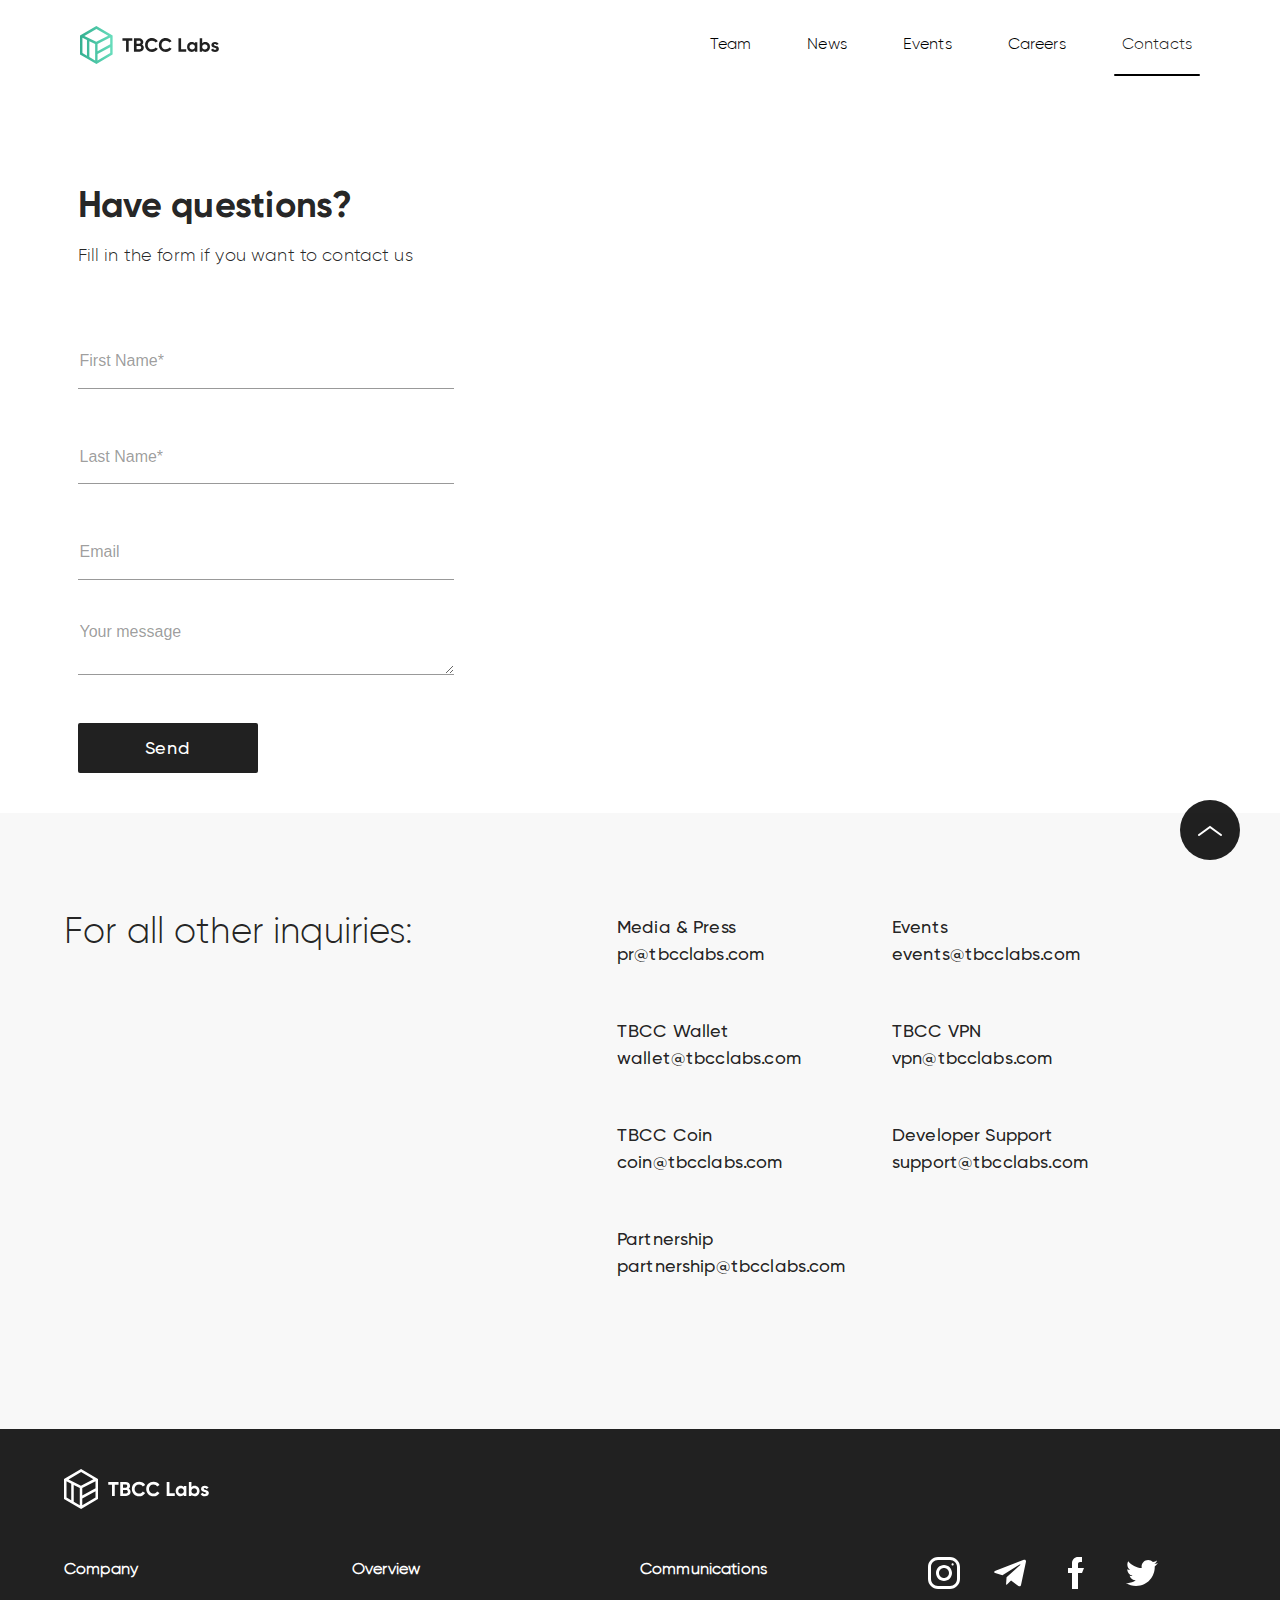
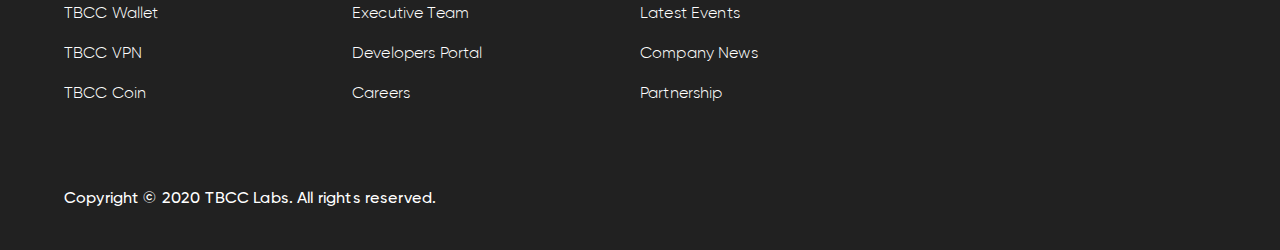
==== contacts.html @ 2161992c "news contacts" ====
<!DOCTYPE html>
<html lang="en">
  <head>
    <meta charset="utf-8">
    <meta name="viewport" content="width=device-width, initial-scale=1, user-scalable=no, shrink-to-fit=no">
<!--    <link rel="shortcut icon" type="image/x-icon" sizes="256x256" href="favicon.png"/>-->
    <link rel="stylesheet" href="css/bootstrap.min.css">
    <link rel="stylesheet" href="css/aos.css">
    <link rel="stylesheet" href="css/slick.css">
    <link rel="stylesheet" href="css/style.css">
    <title>Contacts</title>
  </head>
<body>
<div id="button-top">
    <img src="img/arrow-top.svg" alt="">
</div>
    <header class="container-fluid">
        <nav class="navbar navbar-expand-lg navbar-light m-navbar">
            <a class="navbar-brand logo" href="#">
                <img src="img/logo.svg" alt="">
            </a>
            <div class="header-col">
                <button class="navbar-toggler" type="button" data-toggle="collapse" data-target="#navbarNavDropdown" aria-controls="navbarNavDropdown" aria-expanded="false" aria-label="Toggle navigation">
                    <img src="img/open-menu.svg" alt="" width="30px" height="30px">
                </button>
                <div class="collapse navbar-collapse" id="navbarNavDropdown">
                    <div class="menu-mobile-head">
                        <button class="navbar-toggler"
                                type="button" data-toggle="collapse"
                                data-target="#navbarNavDropdown"
                                aria-controls="navbarNavDropdown"
                                aria-expanded="false"
                                aria-label="Toggle navigation">
                            <img src="img/menu-close.svg" alt="" width="25px" height="25px">
                        </button>
                    </div>
                    <ul class="navbar-nav">
                        <li class="nav-item">
                            <a class="nav-link" href="#">
                                Team
                            </a>
                        </li>
                        <li class="nav-item">
                            <a class="nav-link" href="news.html">
                                News
                            </a>
                        </li>
                        <li class="nav-item">
                            <a class="nav-link" href="#">
                                Events
                            </a>
                        </li>
                        <li class="nav-item">
                            <a class="nav-link" href="#">
                                Careers
                            </a>
                        </li>
                        <li class="nav-item">
                            <a class="nav-link active" href="contacts.html">
                                Contacts
                            </a>
                        </li>
                    </ul>
                </div>
            </div>
        </nav>
    </header>

    <section class="container-fluid">
        <div class="page-container">
            <h2 class="mb-2">Have questions?</h2>
            <p>Fill in the form if you want to contact us</p>
            <form action="#" class="contact-form">
                <div class="form-group">
                    <label for="contact-form-f-name" class="label--hidden">First Name*</label>
                    <input type="text" id="contact-form-f-name" placeholder="First Name*">
                </div>

                <div class="form-group">
                    <label for="contact-form-l-name" class="label--hidden">Last Name*</label>
                    <input type="text" id="contact-form-l-name" placeholder="Last Name*">
                </div>

                <div class="form-group">
                    <label for="contact-form-email" class="label--hidden">Email</label>
                    <input type="email" id="contact-form-email" placeholder="Email">
                </div>

                <div class="form-group">
                    <label for="contact-form-message" class="label--hidden">Your message</label>
                    <textarea id="contact-form-message" placeholder="Your message"></textarea>
                </div>

                <button type="submit" class="m-btn mt-5">Send</button>
            </form>
        </div>
    </section>

    <section class="container-fluid bg-color-gray p-0">
        <div class="two-block align-items-start">
            <div class="column w-40">
                <div class="text">
                    <h3>For all other inquiries:</h3>
                </div>
            </div>
            <div class="column w-52 contacts-box">
                <div class="contacts-column">
                   <div class="contacts-item">
                       <span>Media & Press</span>
                       <a href="mailto:pr@tbcclabs.com">pr@tbcclabs.com</a>
                   </div>
                    <div class="contacts-item">
                        <span>TBCC Wallet</span>
                        <a href="mailto:wallet@tbcclabs.com">wallet@tbcclabs.com</a>
                    </div>
                    <div class="contacts-item">
                        <span>TBCC Coin</span>
                        <a href="mailto:coin@tbcclabs.com">coin@tbcclabs.com</a>
                    </div>
                    <div class="contacts-item">
                        <span>Partnership</span>
                        <a href="mailto:partnership@tbcclabs.com">partnership@tbcclabs.com</a>
                    </div>
                </div>
                <div class="contacts-column">
                    <div class="contacts-item">
                        <span>Events</span>
                        <a href="mailto:events@tbcclabs.com">events@tbcclabs.com</a>
                    </div>
                    <div class="contacts-item">
                        <span>TBCC VPN</span>
                        <a href="mailto:vpn@tbcclabs.com">vpn@tbcclabs.com</a>
                    </div>
                    <div class="contacts-item">
                        <span>Developer Support</span>
                        <a href="mailto:support@tbcclabs.com">support@tbcclabs.com</a>
                    </div>
                </div>
            </div>
        </div>
    </section>

    <footer>
        <div class="footer-content">
            <a href="#" class="footer-logo">
                <img src="img/logo-footer.svg" alt="">
            </a>
            <div class="footer-nav">
                <div class="footer-nav-item">
                    <p class="footer-nav-caption">Company</p>
                    <a href="#">TBCC Wallet</a>
                    <a href="#">TBCC VPN</a>
                    <a href="#">TBCC Coin</a>
                </div>
                <div class="footer-nav-item">
                    <p class="footer-nav-caption">Overview</p>
                    <a href="#">Executive Team</a>
                    <a href="#">Developers Portal</a>
                    <a href="#">Careers</a>
                </div>
                <div class="footer-nav-item">
                    <p class="footer-nav-caption">Communications</p>
                    <a href="#">Latest Events</a>
                    <a href="#">Company News</a>
                    <a href="#">Partnership</a>
                </div>
                <div class="footer-nav-item">
                    <div class="soc-box">
                        <a href="#">
                            <svg width="32" height="32" viewBox="0 0 32 32" fill="none" xmlns="http://www.w3.org/2000/svg">
                                <path d="M22 0H10C4.478 0 0 4.478 0 10V22C0 27.522 4.478 32 10 32H22C27.522 32 32 27.522 32 22V10C32 4.478 27.522 0 22 0ZM29 22C29 25.86 25.86 29 22 29H10C6.14 29 3 25.86 3 22V10C3 6.14 6.14 3 10 3H22C25.86 3 29 6.14 29 10V22Z" fill="white"/>
                                <path d="M16 8C11.582 8 8 11.582 8 16C8 20.418 11.582 24 16 24C20.418 24 24 20.418 24 16C24 11.582 20.418 8 16 8ZM16 21C13.244 21 11 18.756 11 16C11 13.242 13.244 11 16 11C18.756 11 21 13.242 21 16C21 18.756 18.756 21 16 21Z" fill="white"/>
                                <path d="M24.6001 8.46573C25.1888 8.46573 25.6661 7.98847 25.6661 7.39974C25.6661 6.811 25.1888 6.33374 24.6001 6.33374C24.0113 6.33374 23.5341 6.811 23.5341 7.39974C23.5341 7.98847 24.0113 8.46573 24.6001 8.46573Z" fill="white"/>
                            </svg>
                        </a>
                        <a href="#">
                            <svg width="32" height="32" viewBox="0 0 32 32" fill="none" xmlns="http://www.w3.org/2000/svg">
                                <g clip-path="url(#clip0)">
                                    <path d="M12.5561 20.2412L12.0268 27.6866C12.7841 27.6866 13.1121 27.3612 13.5054 26.9706L17.0561 23.5772L24.4134 28.9652C25.7628 29.7172 26.7134 29.3212 27.0774 27.7239L31.9068 5.09456L31.9081 5.09322C32.3361 3.09856 31.1868 2.31856 29.8721 2.80789L1.48545 13.6759C-0.451885 14.4279 -0.422552 15.5079 1.15612 15.9972L8.41345 18.2546L25.2708 7.70656C26.0641 7.18122 26.7854 7.47189 26.1921 7.99722L12.5561 20.2412Z" fill="white"/>
                                </g>
                                <defs>
                                    <clipPath id="clip0">
                                        <rect width="32" height="32" fill="white"/>
                                    </clipPath>
                                </defs>
                            </svg>
                        </a>
                        <a href="#">
                            <svg width="32" height="32" viewBox="0 0 32 32" fill="none" xmlns="http://www.w3.org/2000/svg">
                                <path d="M18 11V7C18 5.896 18.896 5 20 5H22V0H18C14.686 0 12 2.686 12 6V11H8V16H12V32H18V16H22L24 11H18Z" fill="white"/>
                            </svg>
                        </a>
                        <a href="#">
                            <svg width="32" height="32" viewBox="0 0 32 32" fill="none" xmlns="http://www.w3.org/2000/svg">
                                <g clip-path="url(#clip0)">
                                    <path d="M32 6.078C30.81 6.6 29.542 6.946 28.22 7.114C29.58 6.302 30.618 5.026 31.106 3.488C29.838 4.244 28.438 4.778 26.946 5.076C25.742 3.794 24.026 3 22.154 3C18.522 3 15.598 5.948 15.598 9.562C15.598 10.082 15.642 10.582 15.75 11.058C10.296 10.792 5.47 8.178 2.228 4.196C1.662 5.178 1.33 6.302 1.33 7.512C1.33 9.784 2.5 11.798 4.244 12.964C3.19 12.944 2.156 12.638 1.28 12.156C1.28 12.176 1.28 12.202 1.28 12.228C1.28 15.416 3.554 18.064 6.536 18.674C6.002 18.82 5.42 18.89 4.816 18.89C4.396 18.89 3.972 18.866 3.574 18.778C4.424 21.376 6.836 23.286 9.704 23.348C7.472 25.094 4.638 26.146 1.57 26.146C1.032 26.146 0.516 26.122 0 26.056C2.906 27.93 6.35 29 10.064 29C22.136 29 28.736 19 28.736 10.332C28.736 10.042 28.726 9.762 28.712 9.484C30.014 8.56 31.108 7.406 32 6.078Z" fill="white"/>
                                </g>
                                <defs>
                                    <clipPath id="clip0">
                                        <rect width="32" height="32" fill="white"/>
                                    </clipPath>
                                </defs>
                            </svg>
                        </a>
                    </div>
                </div>
            </div>
            <div class="copy">
                Copyright © 2020 TBCC Labs. All rights reserved.
            </div>
        </div>
    </footer>

    <script src="js/jquery.min.js"></script>
    <script src="js/aos.js"></script>
    <script src="js/bootstrap.min.js"></script>
    <script src="js/scripts.js"></script>
  </body>
</html>
---- css/style.css ----
@font-face {
  font-family: 'Gilroy';
  src: local("Gilroy Light"), local("Gilroy-Light"), url("../fonts/Gilroylight.woff2") format("woff2"), url("../fonts/Gilroylight.woff") format("woff"), url("../fonts/Gilroylight.ttf") format("truetype");
  font-weight: 300;
  font-style: normal; }
@font-face {
  font-family: 'Gilroy-ExtraBold';
  src: local("Gilroy ExtraBold"), local("Gilroy-ExtraBold"), url("../fonts/Gilroyextrabold.woff2") format("woff2"), url("../fonts/Gilroyextrabold.woff") format("woff"), url("../fonts/Gilroyextrabold.ttf") format("truetype");
  font-weight: 800;
  font-style: normal; }
@font-face {
  font-family: 'Gilroy-Bold';
  src: url("../fonts/Gilroy-Bold.eot");
  src: local("../fonts/Gilroy Bold"), local("Gilroy-Bold"), url("../fonts/Gilroy-Bold.eot?#iefix") format("embedded-opentype"), url("../fonts/Gilroy-Bold.woff2") format("woff2"), url("../fonts/Gilroy-Bold.woff") format("woff"), url("../fonts/Gilroy-Bold.ttf") format("truetype");
  font-weight: bold;
  font-style: normal; }
@font-face {
  font-family: 'Gilroy-Medium';
  src: url("../fonts/Gilroy-Medium.ttf"); }
/*reset css*/
html, body, div, span, applet, object, iframe,
h1, h2, h3, h4, h5, h6, p, blockquote, pre,
a, abbr, acronym, address, big, cite, code,
del, dfn, em, img, ins, kbd, q, s, samp,
small, strike, strong, sub, sup, tt, var,
b, u, i, center,
dl, dt, dd, ol, ul, li,
fieldset, form, label, legend,
table, caption, tbody, tfoot, thead, tr, th, td,
article, aside, canvas, details, embed,
figure, figcaption, footer, header, hgroup,
menu, nav, output, ruby, section, summary,
time, mark, audio, video {
  margin: 0;
  padding: 0;
  border: 0;
  font-size: 100%;
  font-family: inherit;
  vertical-align: baseline; }

/* HTML5 display-role reset for older browsers */
article, aside, details, figcaption, figure,
footer, header, hgroup, menu, nav, section {
  display: block; }

html, body {
  width: 100vw; }

a {
  text-decoration: none;
  -webkit-transition: all 0.5s ease;
  -o-transition: all 0.5s ease;
  transition: all 0.5s ease; }
  a:hover {
    text-decoration: none; }

body {
  font-family: "Gilroy", sans-serif;
  font-style: normal;
  font-weight: normal;
  font-size: 16px;
  line-height: 1.6;
  color: #111111;
  background-color: white;
  overflow-x: hidden; }

header {
  position: absolute;
  top: 0;
  left: 0;
  width: 100%;
  height: auto;
  display: -webkit-box;
  display: -ms-flexbox;
  display: flex;
  -webkit-box-pack: center;
  -ms-flex-pack: center;
  justify-content: center;
  -webkit-box-align: center;
  -ms-flex-align: center;
  align-items: center;
  -webkit-box-sizing: border-box;
  box-sizing: border-box;
  padding: 14px 0;
  z-index: 20;
  background-color: transparent; }

h1 {
  font-family: 'Gilroy-Bold', sans-serif;
  font-style: normal;
  font-weight: bold;
  font-size: 48px;
  line-height: 1.5;
  letter-spacing: 0.15px;
  color: #000000;
  margin-bottom: 1vw; }

h2 {
  font-family: 'Gilroy-Bold', sans-serif;
  font-style: normal;
  font-size: 36px;
  line-height: 1.5;
  letter-spacing: 0.15px;
  color: rgba(0, 0, 0, 0.87);
  margin-bottom: 20px; }
  h2.white {
    color: white; }

h3 {
  font-family: 'Gilroy', sans-serif;
  font-style: normal;
  font-weight: normal;
  font-size: 36px;
  line-height: 1;
  letter-spacing: 0.15px;
  color: rgba(0, 0, 0, 0.87); }

h4 {
  font-family: 'Gilroy-Bold', sans-serif;
  font-size: 16px;
  line-height: 1.5;
  letter-spacing: 0.15px;
  color: rgba(0, 0, 0, 0.87); }

section {
  width: 100%;
  margin: auto;
  -webkit-box-sizing: border-box;
  box-sizing: border-box; }

p {
  font-family: 'Gilroy', sans-serif;
  font-size: 18px;
  line-height: 1.5;
  letter-spacing: 0.15px;
  color: rgba(0, 0, 0, 0.87); }
  p.white {
    color: white; }

a.m-btn, button.m-btn {
  display: -webkit-box;
  display: -ms-flexbox;
  display: flex;
  -webkit-box-pack: center;
  -ms-flex-pack: center;
  justify-content: center;
  -webkit-box-align: center;
  -ms-flex-align: center;
  align-items: center;
  width: 180px;
  height: 50px;
  background: rgba(0, 0, 0, 0.87);
  border-radius: 2px;
  font-family: 'Gilroy-Medium', sans-serif;
  font-size: 18px;
  line-height: 1;
  text-align: center;
  letter-spacing: 0.75px;
  color: #FFFFFF;
  margin-top: 30px;
  border: none;
  -webkit-box-shadow: none;
  box-shadow: none;
  outline: none; }
  a.m-btn.white, button.m-btn.white {
    background-color: white;
    color: rgba(0, 0, 0, 0.87); }

.m-navbar {
  max-width: 1120px;
  margin: auto;
  width: 90%;
  display: -webkit-box;
  display: -ms-flexbox;
  display: flex;
  -webkit-box-pack: justify;
  -ms-flex-pack: justify;
  justify-content: space-between;
  -webkit-box-align: center;
  -ms-flex-align: center;
  align-items: center;
  padding: 0; }
  .m-navbar .navbar-collapse {
    -webkit-box-flex: inherit;
    -ms-flex-positive: inherit;
    flex-grow: inherit; }
  .m-navbar .nav-item {
    margin-left: 40px; }
    .m-navbar .nav-item .nav-link {
      font-family: 'Gilroy', sans-serif;
      font-style: normal;
      font-weight: normal;
      font-size: 16px;
      line-height: 1.2;
      letter-spacing: 0.15px;
      color: #000000;
      display: -webkit-box;
      display: -ms-flexbox;
      display: flex;
      -webkit-box-align: center;
      -ms-flex-align: center;
      align-items: center;
      position: relative;
      border-bottom: 2px solid transparent;
      -webkit-transition: all 0.5s ease;
      -o-transition: all 0.5s ease;
      transition: all 0.5s ease; }
      .m-navbar .nav-item .nav-link:after {
        content: '';
        position: absolute;
        bottom: -15px;
        left: 0;
        width: 100%;
        height: 2px;
        background-color: black;
        border-radius: 2px;
        opacity: 0;
        -webkit-transition: all 0.5s ease;
        -o-transition: all 0.5s ease;
        transition: all 0.5s ease; }
      .m-navbar .nav-item .nav-link.active:after, .m-navbar .nav-item .nav-link:hover:after {
        opacity: 1; }
  .m-navbar .navbar-toggler, .m-navbar .navbar-toggler:focus, .m-navbar .navbar-toggler:hover {
    border: none;
    outline: none;
    -webkit-box-shadow: none;
    box-shadow: none; }
  .m-navbar .mobile-logo {
    display: none; }
  .m-navbar .navbar-brand {
    width: 20vw;
    min-width: 140px;
    padding: 12px 0;
    padding-bottom: 0; }
    .m-navbar .navbar-brand img {
      width: 100%;
      max-width: 140px; }

select:focus option {
  color: initial; }

.header-col {
  display: -webkit-box;
  display: -ms-flexbox;
  display: flex; }

.bg-img {
  background-image: url("../img/main-bg.png");
  background-repeat: no-repeat;
  background-size: 100%;
  background-position: bottom; }

.main-page {
  margin: 0 auto;
  display: -webkit-box;
  display: -ms-flexbox;
  display: flex;
  -webkit-box-pack: justify;
  -ms-flex-pack: justify;
  justify-content: space-between;
  -webkit-box-align: start;
  -ms-flex-align: start;
  align-items: flex-start;
  height: auto;
  height: calc(100vh - 90px);
  max-height: 800px;
  width: 90%;
  max-width: 1120px;
  margin-top: 90px;
  padding-bottom: 0; }
  .main-page .text-block {
    margin-top: 150px;
    width: 60%; }
  .main-page .img-block {
    display: -webkit-box;
    display: -ms-flexbox;
    display: flex;
    padding-top: 50px;
    -webkit-box-pack: center;
    -ms-flex-pack: center;
    justify-content: center;
    -webkit-box-align: center;
    -ms-flex-align: center;
    align-items: center;
    width: 40%;
    -ms-flex-item-align: end;
    align-self: flex-end; }
    .main-page .img-block img {
      width: 100%; }
  .main-page h2 {
    font-family: 'Gilroy', sans-serif;
    font-style: normal;
    font-weight: normal;
    font-size: 22px;
    line-height: 1.5;
    letter-spacing: 0.15px;
    color: #FFFFFF;
    margin-bottom: 45px; }
  .main-page .link-box {
    display: -webkit-box;
    display: -ms-flexbox;
    display: flex; }
    .main-page .link-box a {
      width: 30%;
      margin-right: 8px;
      max-width: 135px; }
      .main-page .link-box a img {
        width: 100%; }

.bg-color-gray {
  background-color: #F8F8F8; }

.bg-color {
  background: -webkit-gradient(linear, left top, right top, from(#30AD8E), color-stop(104.55%, #3BBE9E));
  background: -o-linear-gradient(left, #30AD8E 0%, #3BBE9E 104.55%);
  background: linear-gradient(90deg, #30AD8E 0%, #3BBE9E 104.55%); }

.two-block {
  width: 90%;
  max-width: 1160px;
  margin: auto;
  display: -webkit-box;
  display: -ms-flexbox;
  display: flex;
  -webkit-box-pack: justify;
  -ms-flex-pack: justify;
  justify-content: space-between;
  -webkit-box-align: center;
  -ms-flex-align: center;
  align-items: center;
  height: auto;
  padding: 100px 0; }
  .two-block.block-inner {
    width: 100%;
    padding: 0 32px;
    -webkit-box-align: end;
    -ms-flex-align: end;
    align-items: flex-end;
    margin-bottom: 16px;
    border: 1px solid rgba(0, 0, 0, 0.08); }
    .two-block.block-inner .text {
      padding: 58px 0; }
    .two-block.block-inner .img img {
      max-width: 300px; }
  .two-block .column {
    width: 48%; }
    .two-block .column.w-52 {
      width: 52%; }
    .two-block .column.w-40 {
      width: 40%; }
    .two-block .column .img {
      width: 100%;
      display: -webkit-box;
      display: -ms-flexbox;
      display: flex;
      -webkit-box-pack: end;
      -ms-flex-pack: end;
      justify-content: flex-end;
      margin-bottom: -1px; }
      .two-block .column .img.center {
        -webkit-box-pack: center;
        -ms-flex-pack: center;
        justify-content: center; }
      .two-block .column .img.flex-end {
        -webkit-box-pack: end;
        -ms-flex-pack: end;
        justify-content: flex-end; }
      .two-block .column .img.double img {
        margin-right: -60px; }
      .two-block .column .img img {
        width: 100%; }
    .two-block .column .text {
      width: 100%;
      padding-right: 25px; }

.bg-product1 {
  background-image: url("../img/bg-products1.svg");
  background-repeat: no-repeat;
  background-size: cover; }

.bg-product2 {
  background-image: url("../img/bg-products2.svg");
  background-repeat: no-repeat;
  background-size: cover;
  background-position: center; }

.bg-product3 {
  background-image: url("../img/bg-products3.svg");
  background-repeat: no-repeat;
  background-size: cover;
  background-position: center; }

.caption {
  text-align: center;
  margin: auto;
  width: -webkit-max-content;
  width: -moz-max-content;
  width: max-content;
  margin-bottom: 35px; }

footer {
  padding: 40px 0;
  display: -webkit-box;
  display: -ms-flexbox;
  display: flex;
  -webkit-box-orient: vertical;
  -webkit-box-direction: normal;
  -ms-flex-direction: column;
  flex-direction: column;
  -webkit-box-pack: center;
  -ms-flex-pack: center;
  justify-content: center;
  -webkit-box-align: center;
  -ms-flex-align: center;
  align-items: center;
  width: 100%;
  -webkit-box-sizing: border-box;
  box-sizing: border-box;
  background: rgba(0, 0, 0, 0.87); }
  footer .footer-content {
    margin: auto;
    width: 90%;
    max-width: 1160px;
    display: -webkit-box;
    display: -ms-flexbox;
    display: flex;
    -webkit-box-orient: vertical;
    -webkit-box-direction: normal;
    -ms-flex-direction: column;
    flex-direction: column; }
    footer .footer-content .footer-nav {
      display: -webkit-box;
      display: -ms-flexbox;
      display: flex;
      width: 100%;
      -webkit-box-pack: justify;
      -ms-flex-pack: justify;
      justify-content: space-between;
      margin-top: 40px;
      -ms-flex-wrap: wrap;
      flex-wrap: wrap; }
      footer .footer-content .footer-nav .footer-nav-item {
        width: 25%;
        min-width: 280px;
        display: -webkit-box;
        display: -ms-flexbox;
        display: flex;
        -webkit-box-orient: vertical;
        -webkit-box-direction: normal;
        -ms-flex-direction: column;
        flex-direction: column;
        margin-bottom: 25px; }
        footer .footer-content .footer-nav .footer-nav-item a {
          font-family: 'Gilroy', sans-serif;
          font-size: 16px;
          line-height: 1.5;
          letter-spacing: 0.15px;
          color: #FFFFFF;
          margin-bottom: 16px; }
      footer .footer-content .footer-nav .footer-nav-caption {
        font-family: 'Gilroy', sans-serif;
        font-style: normal;
        font-weight: 600;
        font-size: 16px;
        line-height: 1.5;
        letter-spacing: 0.15px;
        color: #FFFFFF;
        margin-bottom: 20px; }
  footer .footer-divider {
    width: 100%;
    height: 1px;
    background-color: #C4C4C4;
    margin-top: 70px; }
  footer .link-bottom-box {
    display: -webkit-box;
    display: -ms-flexbox;
    display: flex;
    -ms-flex-pack: distribute;
    justify-content: space-around;
    -ms-flex-wrap: wrap;
    flex-wrap: wrap;
    padding: 25px 0;
    -webkit-box-sizing: border-box;
    box-sizing: border-box; }
    footer .link-bottom-box a {
      font-family: 'Montserrat', sans-serif;
      font-style: normal;
      font-weight: normal;
      font-size: 12px;
      line-height: 15px;
      display: -webkit-box;
      display: -ms-flexbox;
      display: flex;
      -webkit-box-align: center;
      -ms-flex-align: center;
      align-items: center;
      color: #333333;
      margin: 0 15px;
      margin-bottom: 20px; }
    footer .link-bottom-box select.lang-select {
      font-family: 'Montserrat', sans-serif;
      font-style: normal;
      font-weight: normal;
      font-size: 12px;
      line-height: 15px;
      display: -webkit-box;
      display: -ms-flexbox;
      display: flex;
      -webkit-box-align: center;
      -ms-flex-align: center;
      align-items: center;
      color: #333333;
      margin: 0 15px;
      margin-bottom: 20px;
      border: none;
      outline: none;
      -webkit-box-shadow: none;
      box-shadow: none; }
      footer .link-bottom-box select.lang-select:focus {
        outline: none;
        border: none;
        -webkit-box-shadow: none;
        box-shadow: none; }

.products {
  width: 90%;
  max-width: 1160px;
  margin: auto;
  padding: 100px 0; }

.news-block {
  width: 90%;
  max-width: 1160px;
  margin: auto;
  padding-bottom: 260px; }
  .news-block a.m-btn {
    margin: auto;
    margin-top: 70px; }

.news-box {
  display: -webkit-box;
  display: -ms-flexbox;
  display: flex;
  -webkit-box-pack: justify;
  -ms-flex-pack: justify;
  justify-content: space-between;
  -ms-flex-wrap: wrap;
  flex-wrap: wrap;
  margin-bottom: 45px; }
  .news-box .news-item {
    width: 24%;
    min-width: 200px;
    margin-bottom: 25px; }
  .news-box .news-img {
    width: 100%;
    height: 160px; }

.main-news {
  display: -webkit-box;
  display: -ms-flexbox;
  display: flex;
  -webkit-box-pack: justify;
  -ms-flex-pack: justify;
  justify-content: space-between;
  margin-bottom: 80px; }
  .main-news__img {
    width: 48%; }
  .main-news__info {
    width: 48%; }
  .main-news .news-caption {
    margin-top: 0;
    max-width: 250px;
    margin-bottom: 16px; }
  .main-news .news-desc {
    max-width: 570px; }

.post-name {
  font-family: 'Gilroy-Medium', sans-serif;
  font-size: 30px;
  line-height: 1.5;
  letter-spacing: 0.15px;
  color: rgba(0, 0, 0, 0.87);
  margin-bottom: 16px;
  max-width: 570px; }

.news-img {
  width: 100%;
  height: 316px;
  background: #FFFFFF;
  border: 1px solid rgba(0, 0, 0, 0.08);
  -webkit-box-sizing: border-box;
  box-sizing: border-box;
  display: -webkit-box;
  display: -ms-flexbox;
  display: flex;
  -webkit-box-pack: center;
  -ms-flex-pack: center;
  justify-content: center;
  -webkit-box-align: center;
  -ms-flex-align: center;
  align-items: center;
  overflow: hidden; }
  .news-img img {
    width: 100%;
    min-height: 100%;
    -o-object-fit: cover;
    object-fit: cover;
    -o-object-position: center;
    object-position: center; }

.news-caption {
  font-family: 'Gilroy-Bold', sans-serif;
  font-size: 18px;
  line-height: 1.5;
  letter-spacing: 0.15px;
  color: rgba(0, 0, 0, 0.87);
  display: -webkit-box;
  display: -ms-flexbox;
  display: flex;
  -webkit-box-pack: justify;
  -ms-flex-pack: justify;
  justify-content: space-between;
  -webkit-box-align: center;
  -ms-flex-align: center;
  align-items: center;
  margin-top: 10px;
  width: 100%; }
  .news-caption span {
    font-family: 'Gilroy', sans-serif;
    font-size: 18px;
    line-height: 1.5;
    text-align: right;
    letter-spacing: 0.15px;
    color: rgba(0, 0, 0, 0.4);
    -ms-flex-item-align: end;
    align-self: flex-end; }

.news-desc {
  font-family: 'Gilroy', sans-serif;
  font-size: 18px;
  line-height: 1.5;
  letter-spacing: 0.15px;
  color: rgba(0, 0, 0, 0.87); }

.soc-box a {
  margin-left: 30px; }
  .soc-box a:nth-child(1) {
    margin-left: 0; }

.copy {
  font-family: 'Gilroy-Medium', sans-serif;
  font-style: normal;
  font-weight: 500;
  font-size: 16px;
  line-height: 1.5;
  letter-spacing: 0.15px;
  color: #FFFFFF;
  margin-top: 40px; }

#button-top {
  width: 60px;
  height: 60px;
  display: -webkit-box;
  display: -ms-flexbox;
  display: flex;
  -webkit-box-pack: center;
  -ms-flex-pack: center;
  justify-content: center;
  -webkit-box-align: center;
  -ms-flex-align: center;
  align-items: center;
  background-color: rgba(0, 0, 0, 0.87);
  position: fixed;
  bottom: 40px;
  right: 40px;
  border-radius: 100%;
  z-index: 10; }

.page-container {
  width: 90%;
  max-width: 1160px;
  margin: auto;
  margin-top: 180px; }

.contact-form {
  margin: 40px 0;
  width: 100%;
  max-width: 376px; }
  .contact-form .form-group {
    width: 100%; }
    .contact-form .form-group label {
      visibility: hidden; }
    .contact-form .form-group input {
      width: 100%;
      border: none;
      outline: none;
      -webkit-box-shadow: none;
      box-shadow: none;
      font-family: 'Arial', sans-serif;
      font-size: 16px;
      line-height: 18px;
      display: -webkit-box;
      display: -ms-flexbox;
      display: flex;
      -webkit-box-align: center;
      -ms-flex-align: center;
      align-items: center;
      color: rgba(0, 0, 0, 0.4);
      height: 54px;
      border-bottom: 1px solid rgba(0, 0, 0, 0.4); }
      .contact-form .form-group input::-webkit-input-placeholder {
        color: rgba(0, 0, 0, 0.4); }
      .contact-form .form-group input::-moz-placeholder {
        color: rgba(0, 0, 0, 0.4); }
      .contact-form .form-group input:-ms-input-placeholder {
        color: rgba(0, 0, 0, 0.4); }
      .contact-form .form-group input::-ms-input-placeholder {
        color: rgba(0, 0, 0, 0.4); }
      .contact-form .form-group input::placeholder {
        color: rgba(0, 0, 0, 0.4); }
    .contact-form .form-group textarea {
      width: 100%;
      border: none;
      outline: none;
      -webkit-box-shadow: none;
      box-shadow: none;
      font-family: 'Arial', sans-serif;
      font-size: 16px;
      line-height: 18px;
      display: -webkit-box;
      display: -ms-flexbox;
      display: flex;
      -webkit-box-align: center;
      -ms-flex-align: center;
      align-items: center;
      color: rgba(0, 0, 0, 0.4);
      height: auto;
      min-height: 54px;
      border-bottom: 1px solid rgba(0, 0, 0, 0.4); }
      .contact-form .form-group textarea::-webkit-input-placeholder {
        color: rgba(0, 0, 0, 0.4); }
      .contact-form .form-group textarea::-moz-placeholder {
        color: rgba(0, 0, 0, 0.4); }
      .contact-form .form-group textarea:-ms-input-placeholder {
        color: rgba(0, 0, 0, 0.4); }
      .contact-form .form-group textarea::-ms-input-placeholder {
        color: rgba(0, 0, 0, 0.4); }
      .contact-form .form-group textarea::placeholder {
        color: rgba(0, 0, 0, 0.4); }

.contacts-box {
  display: -webkit-box;
  display: -ms-flexbox;
  display: flex;
  -ms-flex-wrap: wrap;
  flex-wrap: wrap; }
  .contacts-box .contacts-column {
    display: -webkit-box;
    display: -ms-flexbox;
    display: flex;
    -webkit-box-orient: vertical;
    -webkit-box-direction: normal;
    -ms-flex-direction: column;
    flex-direction: column; }
    .contacts-box .contacts-column .contacts-item {
      display: -webkit-box;
      display: -ms-flexbox;
      display: flex;
      -webkit-box-orient: vertical;
      -webkit-box-direction: normal;
      -ms-flex-direction: column;
      flex-direction: column;
      font-family: 'Gilroy-Medium', sans-serif;
      font-size: 18px;
      line-height: 1.5;
      letter-spacing: 0.15px;
      color: rgba(0, 0, 0, 0.87);
      min-width: 275px;
      margin-bottom: 50px; }
      .contacts-box .contacts-column .contacts-item a {
        color: rgba(0, 0, 0, 0.87);
        -webkit-transition: all 0.5s ease;
        -o-transition: all 0.5s ease;
        transition: all 0.5s ease; }
        .contacts-box .contacts-column .contacts-item a:hover {
          color: rgba(0, 0, 0, 0.6); }

.search-container {
  display: -webkit-box;
  display: -ms-flexbox;
  display: flex;
  -webkit-box-pack: justify;
  -ms-flex-pack: justify;
  justify-content: space-between;
  border-bottom: 1px solid rgba(0, 0, 0, 0.4);
  max-width: 270px; }

.searchbar {
  float: right;
  background-color: transparent;
  color: black;
  padding: 6px 10px;
  width: calc(100% - 45px);
  border: none;
  margin-top: 1px;
  margin-right: 8px;
  font-family: "SequelSans-Medium", sans-serif;
  font-size: 16px;
  -webkit-transition: 0.3s;
  -o-transition: 0.3s;
  transition: 0.3s; }

.searchbar::-webkit-input-placeholder {
  font-family: 'Arial', sans-serif;
  font-style: normal;
  font-weight: normal;
  font-size: 16px;
  line-height: 1.2;
  color: rgba(0, 0, 0, 0.4); }

.searchbar::-moz-placeholder {
  font-family: 'Arial', sans-serif;
  font-style: normal;
  font-weight: normal;
  font-size: 16px;
  line-height: 1.2;
  color: rgba(0, 0, 0, 0.4); }

.searchbar:-ms-input-placeholder {
  font-family: 'Arial', sans-serif;
  font-style: normal;
  font-weight: normal;
  font-size: 16px;
  line-height: 1.2;
  color: rgba(0, 0, 0, 0.4); }

.searchbar::-ms-input-placeholder {
  font-family: 'Arial', sans-serif;
  font-style: normal;
  font-weight: normal;
  font-size: 16px;
  line-height: 1.2;
  color: rgba(0, 0, 0, 0.4); }

.searchbar::placeholder {
  font-family: 'Arial', sans-serif;
  font-style: normal;
  font-weight: normal;
  font-size: 16px;
  line-height: 1.2;
  color: rgba(0, 0, 0, 0.4); }

.searchbar:focus {
  font-family: "SequelSans-Medium", sans-serif;
  -webkit-transition: 0.3s;
  -o-transition: 0.3s;
  transition: 0.3s;
  outline: none; }

.btn-search {
  cursor: pointer;
  color: black;
  text-decoration: none !important;
  font-family: "SequelSans-Medium", sans-serif;
  padding-top: 5px; }

.select-box {
  width: 100%;
  display: -webkit-box;
  display: -ms-flexbox;
  display: flex;
  -webkit-box-pack: justify;
  -ms-flex-pack: justify;
  justify-content: space-between;
  -ms-flex-wrap: wrap;
  flex-wrap: wrap; }
  .select-box select {
    width: 48%;
    min-width: 150px;
    border: none;
    border-bottom: 1px solid rgba(0, 0, 0, 0.4);
    padding: 16px 0; }
    .select-box select:focus {
      border: none;
      outline: none;
      -webkit-box-shadow: none;
      box-shadow: none;
      border-bottom: 1px solid rgba(0, 0, 0, 0.4); }

@media (max-width: 1200px) {
  h1 {
    font-size: 32px;
    margin-bottom: 15px; }

  .main-page .text-block {
    margin-top: 90px; }
  .main-page h2 {
    font-size: 20px;
    margin-bottom: 40px; }

  section {
    padding: 30px 0; }

  .row-reverse {
    -webkit-box-orient: horizontal;
    -webkit-box-direction: reverse;
    -ms-flex-direction: row-reverse;
    flex-direction: row-reverse; } }
@media (max-width: 990px) {
  .m-navbar {
    height: 80px; }
    .m-navbar .navbar-collapse {
      position: fixed;
      z-index: 10;
      top: 0;
      left: 0;
      width: 100%;
      height: 100vh;
      display: -webkit-box;
      display: -ms-flexbox;
      display: flex;
      -webkit-box-orient: vertical;
      -webkit-box-direction: normal;
      -ms-flex-direction: column;
      flex-direction: column;
      -webkit-box-pack: start;
      -ms-flex-pack: start;
      justify-content: flex-start;
      -webkit-box-align: center;
      -ms-flex-align: center;
      align-items: center;
      background-color: #3db392;
      -webkit-transform: translateX(-100%);
      -ms-transform: translateX(-100%);
      transform: translateX(-100%);
      -webkit-transition: all 0.5s ease;
      -o-transition: all 0.5s ease;
      transition: all 0.5s ease;
      background-image: url("../img/menu-mobile-png.png");
      background-repeat: no-repeat;
      background-size: contain;
      background-position: center; }
      .m-navbar .navbar-collapse.show {
        -webkit-transform: translateX(0);
        -ms-transform: translateX(0);
        transform: translateX(0);
        -webkit-transition: all 0.5s ease;
        -o-transition: all 0.5s ease;
        transition: all 0.5s ease; }
      .m-navbar .navbar-collapse .menu-mobile-head {
        width: 100%;
        padding: 30px 20px;
        -webkit-box-sizing: border-box;
        box-sizing: border-box;
        display: -webkit-box;
        display: -ms-flexbox;
        display: flex;
        -webkit-box-pack: end;
        -ms-flex-pack: end;
        justify-content: flex-end; }
      .m-navbar .navbar-collapse .navbar-nav {
        -ms-flex-pack: distribute;
        justify-content: space-around;
        -webkit-box-align: center;
        -ms-flex-align: center;
        align-items: center;
        height: 70vh; }
        .m-navbar .navbar-collapse .navbar-nav .nav-item {
          margin-left: 0; }
          .m-navbar .navbar-collapse .navbar-nav .nav-item .nav-link {
            color: #FFFFFF;
            font-size: 20px; }
    .m-navbar .mobile-logo {
      display: -webkit-box;
      display: -ms-flexbox;
      display: flex; }

  .bg-img {
    background-size: cover; }

  header {
    padding: 0; }

  .main-page {
    -webkit-box-orient: vertical;
    -webkit-box-direction: normal;
    -ms-flex-direction: column;
    flex-direction: column;
    -webkit-box-align: center;
    -ms-flex-align: center;
    align-items: center;
    min-height: auto; }
    .main-page .text-block {
      width: 100%;
      margin-top: 20px;
      margin-bottom: 40px; }
      .main-page .text-block h1, .main-page .text-block h2 {
        text-align: center;
        display: block;
        margin: 30px auto; }
    .main-page .img-block {
      width: 100%;
      max-width: 500px;
      min-height: auto;
      background-size: cover;
      -webkit-box-align: start;
      -ms-flex-align: start;
      align-items: flex-start;
      overflow: hidden;
      -ms-flex-item-align: center;
      -ms-grid-row-align: center;
      align-self: center;
      padding-top: 0; }
    .main-page .link-box {
      margin-top: 5vw;
      -webkit-box-pack: center;
      -ms-flex-pack: center;
      justify-content: center; }

  h2 {
    font-size: 24px;
    margin-bottom: 25px; }

  h3 {
    font-size: 24px;
    margin-bottom: 25px; }

  p {
    font-size: 14px; }

  .main-page .img-block img {
    width: 100%; }

  .news-box .news-item {
    width: 49%; }
    .news-box .news-item .news-img {
      height: 200px; }

  .page-container {
    margin-top: 80px; } }
@media (max-width: 768px) {
  .two-block {
    -webkit-box-orient: vertical;
    -webkit-box-direction: normal;
    -ms-flex-direction: column;
    flex-direction: column;
    -webkit-box-align: center;
    -ms-flex-align: center;
    align-items: center;
    padding: 40px 0; }
    .two-block .column {
      width: 100% !important;
      -webkit-box-align: center;
      -ms-flex-align: center;
      align-items: center;
      display: -webkit-box;
      display: -ms-flexbox;
      display: flex;
      -webkit-box-pack: center;
      -ms-flex-pack: center;
      justify-content: center; }
      .two-block .column .img {
        max-width: 400px;
        margin-top: 35px;
        -webkit-box-pack: center;
        -ms-flex-pack: center;
        justify-content: center;
        -webkit-box-align: center;
        -ms-flex-align: center;
        align-items: center; }
      .two-block .column .text {
        padding-right: 0; }
        .two-block .column .text h2 {
          display: block;
          text-align: center;
          margin-top: 25px; }
        .two-block .column .text p {
          display: block;
          text-align: center; }
    .two-block.mobile-column-reverse {
      -webkit-box-orient: vertical;
      -webkit-box-direction: reverse;
      -ms-flex-direction: column-reverse;
      flex-direction: column-reverse; }

  footer .content {
    -webkit-box-orient: vertical;
    -webkit-box-direction: normal;
    -ms-flex-direction: column;
    flex-direction: column;
    -webkit-box-align: center;
    -ms-flex-align: center;
    align-items: center; }
    footer .content .soc-box {
      display: -webkit-box;
      display: -ms-flexbox;
      display: flex;
      -ms-flex-pack: distribute;
      justify-content: space-around;
      -webkit-box-align: center;
      -ms-flex-align: center;
      align-items: center;
      width: 250px;
      margin: 20px auto; }
      footer .content .soc-box a {
        margin-right: 0; }
    footer .content .corp {
      text-align: center;
      font-size: 14px; }

  .text {
    display: -webkit-box;
    display: -ms-flexbox;
    display: flex;
    -webkit-box-orient: vertical;
    -webkit-box-direction: normal;
    -ms-flex-direction: column;
    flex-direction: column;
    -webkit-box-align: center;
    -ms-flex-align: center;
    align-items: center; }

  .two-block.block-inner {
    -webkit-box-align: center;
    -ms-flex-align: center;
    align-items: center; }

  .two-block.block-inner .text {
    padding: 0; }

  .two-block .contacts-box {
    -webkit-box-align: start;
    -ms-flex-align: start;
    align-items: flex-start; }
    .two-block .contacts-box .contacts-column .contacts-item {
      -webkit-box-align: center;
      -ms-flex-align: center;
      align-items: center; }

  .main-news {
    -webkit-box-orient: vertical;
    -webkit-box-direction: normal;
    -ms-flex-direction: column;
    flex-direction: column; }
    .main-news__img {
      width: 100%;
      margin-bottom: 25px; }
    .main-news__info {
      width: 100%; }
    .main-news .post-name {
      font-size: 24px; }

  .filter-block {
    -webkit-box-orient: vertical;
    -webkit-box-direction: normal;
    -ms-flex-direction: column;
    flex-direction: column;
    -webkit-box-align: start !important;
    -ms-flex-align: start !important;
    align-items: flex-start !important; }

  .search-container {
    margin-bottom: 35px; } }
@media (max-width: 640px) {
  h1 {
    font-size: 24px; }

  .main-page .link-box {
    -webkit-box-orient: vertical;
    -webkit-box-direction: normal;
    -ms-flex-direction: column;
    flex-direction: column;
    -webkit-box-align: center;
    -ms-flex-align: center;
    align-items: center; }
    .main-page .link-box a {
      margin: 10px auto;
      width: 70%; }
  .main-page h2 {
    font-size: 16px; }

  .two-block .column .img.double img {
    margin-right: -30px; }

  .news-box .news-item {
    width: 100%; }

  .select-box select, .search-container {
    min-width: 100%; } }

/*# sourceMappingURL=style.css.map */
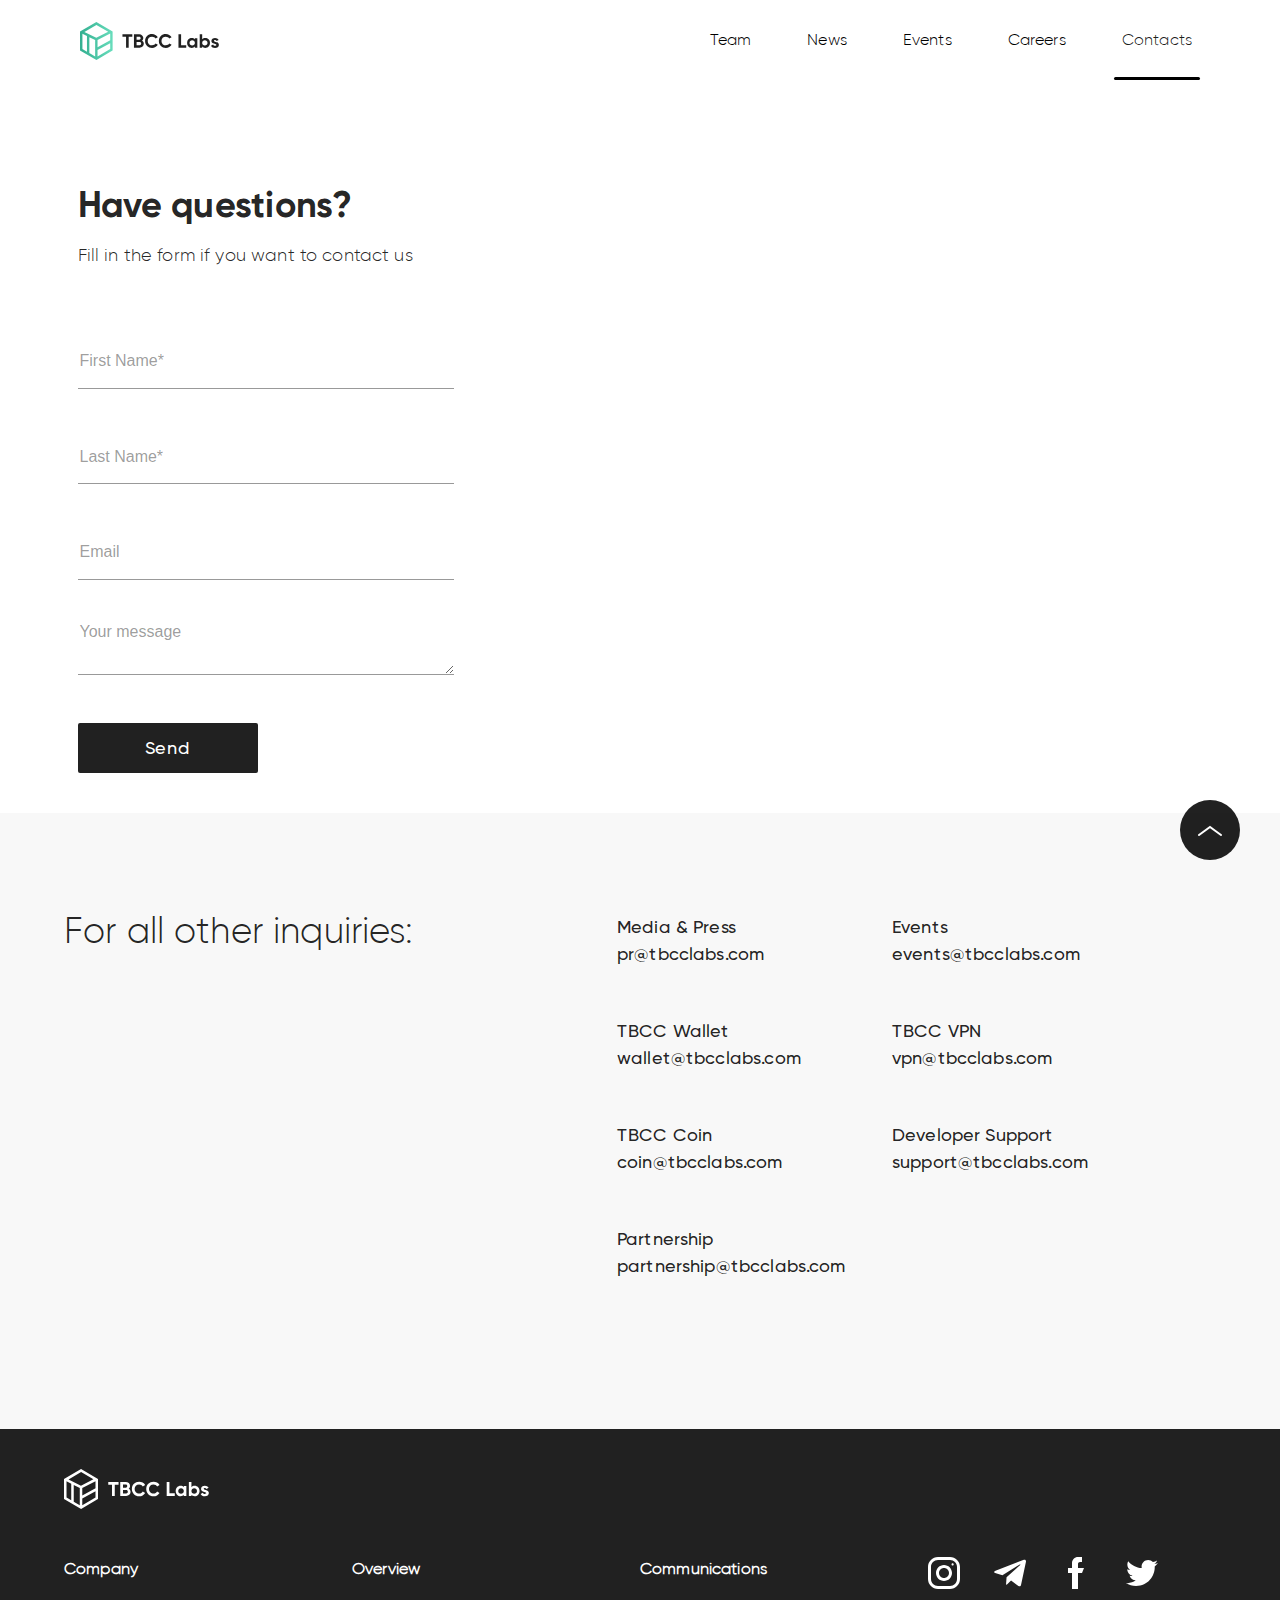
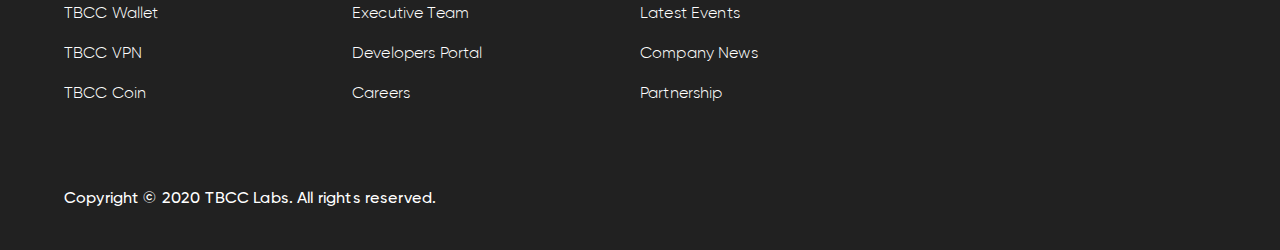
==== commit 19bc6c63: "team news post" ====
--- a/contacts.html
+++ b/contacts.html
@@ -36,7 +36,7 @@
                     </div>
                     <ul class="navbar-nav">
                         <li class="nav-item">
-                            <a class="nav-link" href="#">
+                            <a class="nav-link" href="team.html">
                                 Team
                             </a>
                         </li>
@@ -46,7 +46,7 @@
                             </a>
                         </li>
                         <li class="nav-item">
-                            <a class="nav-link" href="#">
+                            <a class="nav-link" href="events.html">
                                 Events
                             </a>
                         </li>
--- a/css/style.css
+++ b/css/style.css
@@ -81,7 +81,7 @@
   align-items: center;
   -webkit-box-sizing: border-box;
   box-sizing: border-box;
-  padding: 14px 0;
+  padding: 10px 0;
   z-index: 20;
   background-color: transparent; }
 
@@ -208,10 +208,10 @@
       .m-navbar .nav-item .nav-link:after {
         content: '';
         position: absolute;
-        bottom: -15px;
+        bottom: -23px;
         left: 0;
         width: 100%;
-        height: 2px;
+        height: 3px;
         background-color: black;
         border-radius: 2px;
         opacity: 0;
@@ -311,8 +311,8 @@
   background-color: #F8F8F8; }
 
 .bg-color {
+  background: -o-linear-gradient(left, #30AD8E 0%, #3BBE9E 104.55%);
   background: -webkit-gradient(linear, left top, right top, from(#30AD8E), color-stop(104.55%, #3BBE9E));
-  background: -o-linear-gradient(left, #30AD8E 0%, #3BBE9E 104.55%);
   background: linear-gradient(90deg, #30AD8E 0%, #3BBE9E 104.55%); }
 
 .two-block {
@@ -887,6 +887,361 @@
       box-shadow: none;
       border-bottom: 1px solid rgba(0, 0, 0, 0.4); }
 
+.post-cover {
+  display: -webkit-box;
+  display: -ms-flexbox;
+  display: flex;
+  -webkit-box-pack: center;
+  -ms-flex-pack: center;
+  justify-content: center;
+  -webkit-box-align: center;
+  -ms-flex-align: center;
+  align-items: center;
+  width: 100%;
+  height: 316px;
+  overflow: hidden;
+  margin-top: 80px; }
+  .post-cover img {
+    width: 100%;
+    min-height: 100%;
+    -o-object-fit: cover;
+    object-fit: cover; }
+
+article {
+  width: 90%;
+  max-width: 1160px;
+  margin: auto;
+  margin-top: 100px; }
+  article .post-header {
+    margin-left: 146px;
+    margin-bottom: 24px; }
+    article .post-header .news-caption {
+      max-width: -webkit-max-content;
+      max-width: -moz-max-content;
+      max-width: max-content;
+      margin-bottom: 10px; }
+      article .post-header .news-caption .news-date {
+        margin-left: 15px; }
+  article .post-body {
+    display: -webkit-box;
+    display: -ms-flexbox;
+    display: flex;
+    width: 100%; }
+  article .post-share {
+    display: -webkit-box;
+    display: -ms-flexbox;
+    display: flex;
+    -webkit-box-pack: center;
+    -ms-flex-pack: center;
+    justify-content: center;
+    -webkit-box-align: start;
+    -ms-flex-align: start;
+    align-items: flex-start;
+    width: 146px;
+    height: 190px;
+    -ms-flex-wrap: wrap;
+    flex-wrap: wrap; }
+    article .post-share a {
+      width: 100%;
+      display: -webkit-box;
+      display: -ms-flexbox;
+      display: flex;
+      -webkit-box-pack: center;
+      -ms-flex-pack: center;
+      justify-content: center;
+      -webkit-box-align: center;
+      -ms-flex-align: center;
+      align-items: center;
+      height: 30px; }
+  article .post-content {
+    width: calc(100% - 146px);
+    max-width: 770px;
+    margin-bottom: 100px; }
+    article .post-content p {
+      margin-bottom: 20px; }
+
+.quote {
+  font-family: "Gilroy-Bold", sans-serif;
+  font-weight: 700;
+  color: black;
+  font-style: italic;
+  position: relative; }
+  .quote:before {
+    content: '';
+    position: absolute;
+    top: 0;
+    left: -10px;
+    width: 4px;
+    height: 100%;
+    background-color: black;
+    border-radius: 2px; }
+
+.text-p {
+  margin-bottom: 20px;
+  max-width: 580px; }
+
+.post-ul {
+  list-style: none;
+  padding-left: 0; }
+  .post-ul li {
+    position: relative;
+    margin-bottom: 10px;
+    padding-left: 15px; }
+    .post-ul li:before {
+      content: '';
+      position: absolute;
+      top: 12px;
+      left: 0;
+      width: 2px;
+      height: 1px;
+      background-color: black; }
+
+.tag-box {
+  display: -webkit-box;
+  display: -ms-flexbox;
+  display: flex;
+  -ms-flex-wrap: wrap;
+  flex-wrap: wrap; }
+  .tag-box a.tag {
+    display: -webkit-box;
+    display: -ms-flexbox;
+    display: flex;
+    -webkit-box-pack: center;
+    -ms-flex-pack: center;
+    justify-content: center;
+    -webkit-box-align: center;
+    -ms-flex-align: center;
+    align-items: center;
+    font-family: 'Gilroy-Medium', sans-serif;
+    font-size: 16px;
+    line-height: 1.5;
+    text-align: center;
+    letter-spacing: 0.15px;
+    color: #000000;
+    background: rgba(0, 0, 0, 0.03);
+    border-radius: 2px;
+    padding: 10px 15px;
+    margin-right: 8px;
+    white-space: nowrap;
+    margin-bottom: 10px; }
+
+.block-video {
+  position: relative;
+  width: 100%;
+  height: 650px;
+  overflow: hidden;
+  background: url(../img/video-img.jpg) no-repeat center center;
+  background-size: cover;
+  margin-bottom: 100px;
+  margin-top: 25px; }
+  .block-video img, .block-video video {
+    width: 100%;
+    min-height: 100%;
+    -o-object-fit: cover;
+    object-fit: cover;
+    z-index: -100;
+    right: 0;
+    bottom: 0;
+    background: url(../img/video-img.jpg) no-repeat center center;
+    background-size: cover; }
+
+.gallery-block {
+  width: 90%;
+  max-width: 1160px;
+  margin: auto;
+  margin-top: 100px;
+  margin-bottom: 200px; }
+  .gallery-block a.m-btn {
+    margin: auto;
+    margin-top: 40px; }
+
+.gallery-box {
+  display: -webkit-box;
+  display: -ms-flexbox;
+  display: flex;
+  -webkit-box-pack: justify;
+  -ms-flex-pack: justify;
+  justify-content: space-between;
+  -webkit-box-align: start;
+  -ms-flex-align: start;
+  align-items: flex-start;
+  width: 100%;
+  -ms-flex-wrap: wrap;
+  flex-wrap: wrap; }
+  .gallery-box .gallery-box__item {
+    width: 24%;
+    min-width: 250px;
+    height: 144px;
+    display: -webkit-box;
+    display: -ms-flexbox;
+    display: flex;
+    -webkit-box-pack: center;
+    -ms-flex-pack: center;
+    justify-content: center;
+    -webkit-box-align: center;
+    -ms-flex-align: center;
+    align-items: center;
+    overflow: hidden;
+    margin-bottom: 16px; }
+    .gallery-box .gallery-box__item img {
+      min-width: 100%;
+      width: 100%;
+      min-height: 100%;
+      -o-object-fit: cover;
+      object-fit: cover; }
+
+.team-box {
+  display: -webkit-box;
+  display: -ms-flexbox;
+  display: flex;
+  -webkit-box-pack: justify;
+  -ms-flex-pack: justify;
+  justify-content: space-between;
+  width: 100%;
+  -ms-flex-wrap: wrap;
+  flex-wrap: wrap;
+  margin-bottom: 150px; }
+  .team-box .team__item {
+    width: 24%;
+    min-width: 280px;
+    margin-bottom: 16px; }
+    .team-box .team__item:hover {
+      color: black; }
+    .team-box .team__item .team-img {
+      width: 100%;
+      overflow: hidden;
+      display: -webkit-box;
+      display: -ms-flexbox;
+      display: flex;
+      -webkit-box-pack: center;
+      -ms-flex-pack: center;
+      justify-content: center;
+      -webkit-box-align: center;
+      -ms-flex-align: center;
+      align-items: center;
+      height: 250px; }
+      .team-box .team__item .team-img img {
+        min-width: 100%;
+        width: 100%;
+        min-height: 100%;
+        -webkit-transition: all 0.5s ease;
+        -o-transition: all 0.5s ease;
+        transition: all 0.5s ease; }
+      .team-box .team__item .team-img:hover img {
+        -webkit-transform: scale(1.1);
+        -ms-transform: scale(1.1);
+        transform: scale(1.1); }
+
+.team-name {
+  font-family: 'Gilroy', sans-serif;
+  font-size: 24px;
+  line-height: 1.5;
+  letter-spacing: 0.15px;
+  color: #000000; }
+
+.team-position {
+  font-family: 'Gilroy', sans-serif;
+  font-size: 18px;
+  line-height: 1.5;
+  letter-spacing: 0.15px;
+  color: #000000; }
+
+.back, .prev {
+  display: -webkit-box;
+  display: -ms-flexbox;
+  display: flex;
+  -webkit-box-align: center;
+  -ms-flex-align: center;
+  align-items: center;
+  margin-bottom: 16px;
+  line-height: 1;
+  font-size: 18px; }
+  .back svg, .prev svg {
+    margin-right: 15px;
+    -webkit-transition: all 0.5s ease;
+    -o-transition: all 0.5s ease;
+    transition: all 0.5s ease; }
+  .back:hover svg, .prev:hover svg {
+    -webkit-transform: translateX(-5px);
+    -ms-transform: translateX(-5px);
+    transform: translateX(-5px); }
+  .back span, .prev span {
+    font-family: 'Gilroy-Bold', sans-serif; }
+
+.next {
+  display: -webkit-box;
+  display: -ms-flexbox;
+  display: flex;
+  -webkit-box-align: center;
+  -ms-flex-align: center;
+  align-items: center;
+  font-size: 18px; }
+  .next svg {
+    margin-left: 15px;
+    -webkit-transition: all 0.5s ease;
+    -o-transition: all 0.5s ease;
+    transition: all 0.5s ease; }
+  .next:hover svg {
+    -webkit-transform: translateX(5px);
+    -ms-transform: translateX(5px);
+    transform: translateX(5px); }
+  .next span {
+    font-family: 'Gilroy-Bold', sans-serif;
+    margin-right: 5px; }
+
+.team-box-open {
+  display: -webkit-box;
+  display: -ms-flexbox;
+  display: flex;
+  margin-bottom: 300px;
+  position: relative; }
+  .team-box-open .team-img {
+    display: -webkit-box;
+    display: -ms-flexbox;
+    display: flex;
+    -webkit-box-pack: center;
+    -ms-flex-pack: center;
+    justify-content: center;
+    -webkit-box-align: center;
+    -ms-flex-align: center;
+    align-items: center;
+    overflow: hidden;
+    width: 377px;
+    height: 377px;
+    margin-right: 16px; }
+    .team-box-open .team-img img {
+      width: 100%; }
+
+.team__info {
+  width: calc(100% - 377px); }
+  .team__info .team-name {
+    display: -webkit-box;
+    display: -ms-flexbox;
+    display: flex;
+    -webkit-box-pack: center;
+    -ms-flex-pack: center;
+    justify-content: center;
+    width: -webkit-max-content;
+    width: -moz-max-content;
+    width: max-content;
+    font-size: 36px; }
+    .team__info .team-name .team-media {
+      margin-left: 15px; }
+      .team__info .team-name .team-media a {
+        margin-right: 15px; }
+
+.team-controls {
+  display: -webkit-box;
+  display: -ms-flexbox;
+  display: flex;
+  -webkit-box-pack: justify;
+  -ms-flex-pack: justify;
+  justify-content: space-between;
+  width: calc(100% - 390px);
+  position: absolute;
+  right: 0;
+  bottom: 8px; }
+
 @media (max-width: 1200px) {
   h1 {
     font-size: 32px;
@@ -970,6 +1325,10 @@
           .m-navbar .navbar-collapse .navbar-nav .nav-item .nav-link {
             color: #FFFFFF;
             font-size: 20px; }
+            .m-navbar .navbar-collapse .navbar-nav .nav-item .nav-link:after {
+              background-color: white;
+              bottom: -10px;
+              height: 1px; }
     .m-navbar .mobile-logo {
       display: -webkit-box;
       display: -ms-flexbox;
@@ -1037,7 +1396,20 @@
       height: 200px; }
 
   .page-container {
-    margin-top: 80px; } }
+    margin-top: 80px; }
+
+  .block-video {
+    height: 455px; }
+
+  .team-box-open .team-img {
+    width: 315px;
+    height: 315px; }
+
+  .team-controls {
+    width: calc(100% - 320px); }
+
+  .back, .prev, .next {
+    font-size: 14px; } }
 @media (max-width: 768px) {
   .two-block {
     -webkit-box-orient: vertical;
@@ -1160,7 +1532,53 @@
     align-items: flex-start !important; }
 
   .search-container {
-    margin-bottom: 35px; } }
+    margin-bottom: 35px; }
+
+  article .post-header {
+    margin-left: 0; }
+  article .post-body {
+    -webkit-box-orient: vertical;
+    -webkit-box-direction: normal;
+    -ms-flex-direction: column;
+    flex-direction: column; }
+  article .post-share {
+    width: 220px;
+    height: 50px;
+    -webkit-box-pack: start;
+    -ms-flex-pack: start;
+    justify-content: flex-start; }
+    article .post-share a {
+      width: 30px;
+      margin-right: 20px; }
+  article .post-content {
+    width: 100%; }
+
+  .team__info .team-name {
+    font-size: 26px; }
+
+  .team-position {
+    font-size: 14px; }
+
+  .team-box-open .team-img {
+    width: 280px;
+    height: 280px; }
+
+  .team-box-open {
+    -webkit-box-orient: vertical;
+    -webkit-box-direction: normal;
+    -ms-flex-direction: column;
+    flex-direction: column;
+    padding-bottom: 60px; }
+
+  .team-box-open .team-img {
+    width: 100%;
+    margin-bottom: 16px; }
+
+  .team__info {
+    width: 100%; }
+
+  .team-controls {
+    width: 100%; } }
 @media (max-width: 640px) {
   h1 {
     font-size: 24px; }
@@ -1186,6 +1604,22 @@
     width: 100%; }
 
   .select-box select, .search-container {
-    min-width: 100%; } }
+    min-width: 100%; }
+
+  .gallery-box .gallery-box__item {
+    width: 100%;
+    height: 200px; }
+
+  .block-video {
+    height: 285px;
+    margin-bottom: 50px; }
+
+  .team-box .team__item {
+    width: 100%; }
+
+  .back, .prev, .next {
+    font-size: 10px; }
+    .back svg, .prev svg, .next svg {
+      width: 5px; } }
 
 /*# sourceMappingURL=style.css.map */
